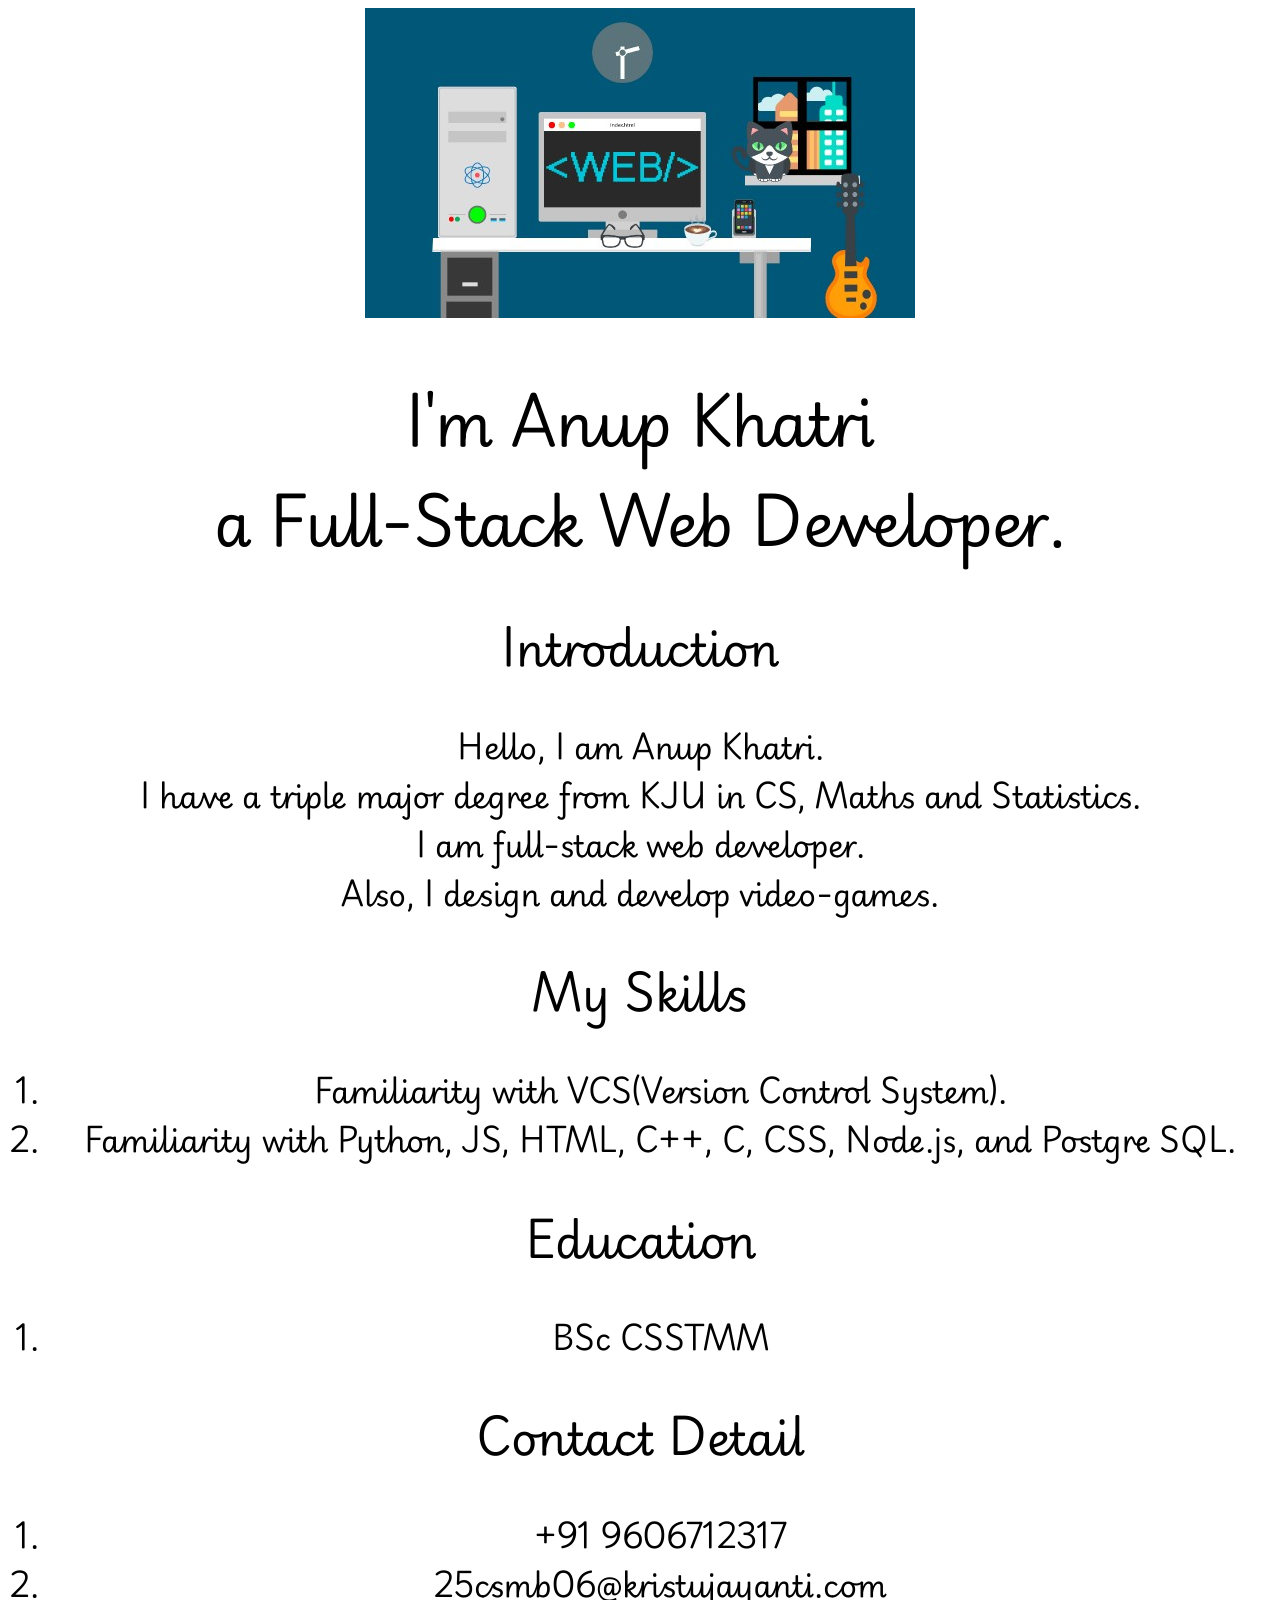
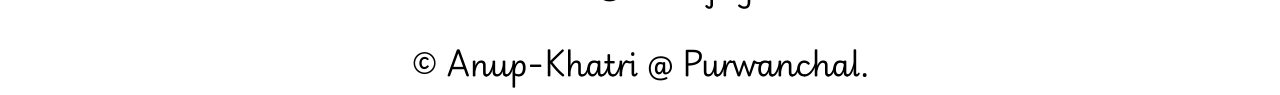
==== Capstone Project - 02/index.html @ 41a94ec4 "Website boilder plate update. This push marks the completion of the project core structure." ====
<!DOCTYPE html>
<html lang="en">
<head>

    <meta charset="UTF-8">
    <meta name="viewport" content="width=device-width, initial-scale=1.0">
    <title>Buntai Fries</title>
    <link rel="stylesheet" href="style.css">
    <link href="https://fonts.googleapis.com/css2?family=Playwrite+GB+S" rel="stylesheet">

</head>
<body>

    <div>
        <image src="img/web_bg.jpg" alt="IntroBG"></image>
    </div>

    <h1>I'm Anup Khatri <br> a Full-Stack Web Developer.</h1>

    <h2>Introduction</h2>
    <p> Hello, I am Anup Khatri. 
        <br> I have a triple major degree from KJU in CS, Maths and Statistics.
        <br> I am full-stack web developer. 
        <br> Also, I design and develop video-games.
    </p>

    <h2>My Skills</h2>
    <ol>
        <li>Familiarity with VCS(Version Control System).</li>
        <li>Familiarity with Python, JS, HTML, C++, C, CSS, Node.js, and Postgre SQL.</li>
    </ol>

    <h2>Education</h2>
    <ol>
        <li>BSc CSSTMM</li>
    </ol>

    <h2>Contact Detail</h2>      
    <ol>
        <li>+91 9606712317</li>
        <li>25csmb06@kristujayanti.com</li>
    </ol>                                                                                                                                                                                                                                                                                                                                                                                                                
    
    <footer>
        © Anup-Khatri @ Purwanchal.
    </footer>

</body>
</html>
---- Capstone Project - 02/style.css ----
body {
    font-family: "Playwrite GB S", cursive;
    font-weight: 400;
    text-align: center;
    font-size: 30px;
    
}
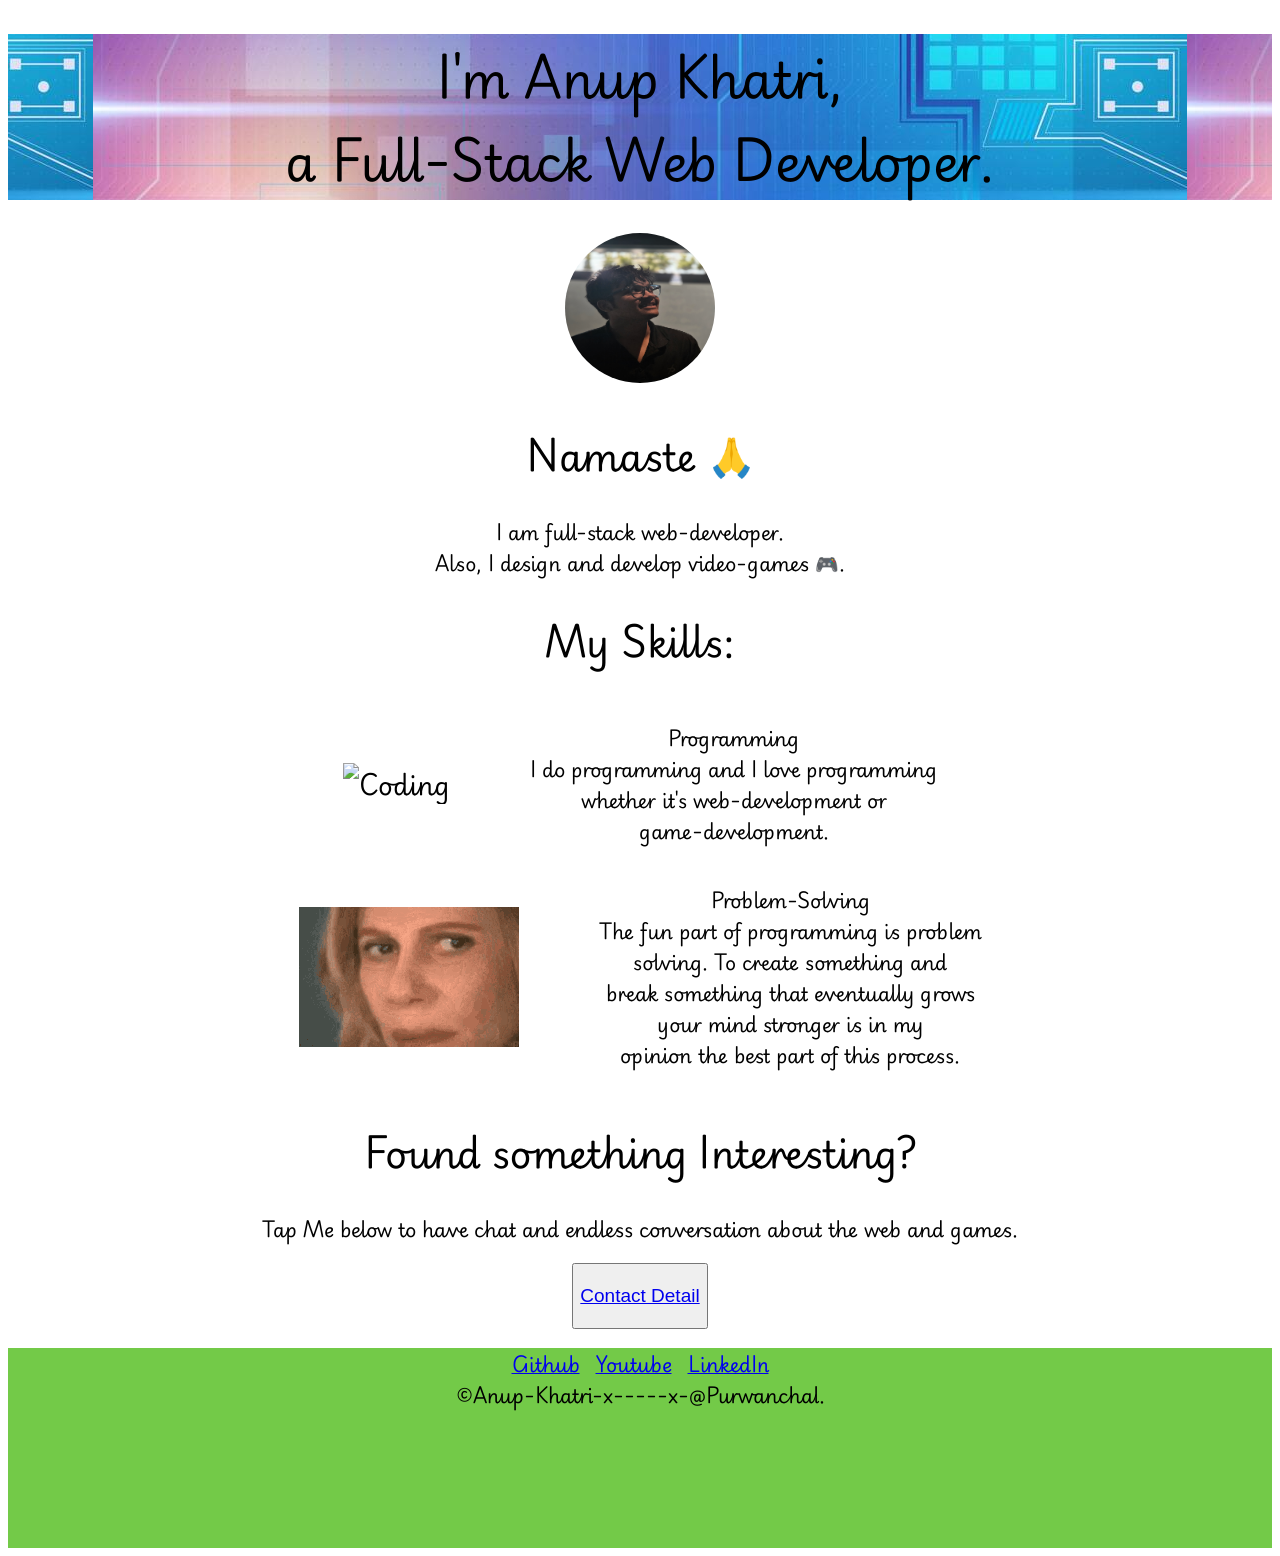
==== commit 2f3b87f3: "My take on this project." ====
--- a/Capstone Project - 02/index.html
+++ b/Capstone Project - 02/index.html
@@ -1,49 +1,76 @@
 <!DOCTYPE html>
 <html lang="en">
 <head>
-
     <meta charset="UTF-8">
     <meta name="viewport" content="width=device-width, initial-scale=1.0">
     <title>Buntai Fries</title>
     <link rel="stylesheet" href="style.css">
     <link href="https://fonts.googleapis.com/css2?family=Playwrite+GB+S" rel="stylesheet">
-
 </head>
 <body>
 
-    <div>
-        <image src="img/web_bg.jpg" alt="IntroBG"></image>
+    <div class="intro">
+        <h1>
+            I'm Anup Khatri, 
+            <br>a Full-Stack Web Developer.
+        </h1>
     </div>
 
-    <h1>I'm Anup Khatri <br> a Full-Stack Web Developer.</h1>
+    <img src="img/11239.jpg" alt="MyPic" class="profile">
 
-    <h2>Introduction</h2>
-    <p> Hello, I am Anup Khatri. 
-        <br> I have a triple major degree from KJU in CS, Maths and Statistics.
-        <br> I am full-stack web developer. 
-        <br> Also, I design and develop video-games.
+    <h2>Namaste 🙏</h2>
+    <p>
+        I am full-stack web-developer. 
+        <br> Also, I design and develop video-games 🎮.
     </p>
 
-    <h2>My Skills</h2>
-    <ol>
-        <li>Familiarity with VCS(Version Control System).</li>
-        <li>Familiarity with Python, JS, HTML, C++, C, CSS, Node.js, and Postgre SQL.</li>
-    </ol>
+    <div>
+        <h2>My Skills:</h2>
+        <div class="container">
+            <img src="img/coding.gif" alt="Coding">
+            <p>
+                <strong>Programming</strong>
+                <br>I do programming and I love programming 
+                <br>whether it's web-development or 
+                <br>game-development.
+            </p>
+        </div>
 
-    <h2>Education</h2>
-    <ol>
-        <li>BSc CSSTMM</li>
-    </ol>
+        <div class="container">
+            <img src="img/confused-solving.gif" alt="Solve">
+            <p>
+                <strong>Problem-Solving</strong>
+                <br>The fun part of programming is problem 
+                <br>solving. To create something and
+                <br>break something that eventually grows 
+                <br>your mind stronger is in my
+                <br>opinion the best part of this process.
+            </p>
+        </div>
+    </div>
+    
+    <div class="contact">
+        <h2>Found something Interesting?</h2>
+        <p>
+            <strong>Tap Me </strong>below to have chat and endless conversation about the web and games.
+        </p>
+        <button type="button">
+            <p>
+                <a href="contact.html">Contact Detail</a>
+            </p>          
+        </button>
+    </div>
 
-    <h2>Contact Detail</h2>      
-    <ol>
-        <li>+91 9606712317</li>
-        <li>25csmb06@kristujayanti.com</li>
-    </ol>                                                                                                                                                                                                                                                                                                                                                                                                                
+    <div class="footer-class">
+        <footer>
+            <p>
+                <a href="https://github.com/buntai-fries">Github</a>
+                <a href="http://www.youtube.com/@urGraphicsGamer26">Youtube</a>
+                <a href="https://in.linkedin.com/in/anup-khatri-a0a3a230a">LinkedIn</a>
+                <br><strong>©Anup-Khatri-x-----x-@Purwanchal.</strong>
+            </p>
+        </footer>
+    </div>
     
-    <footer>
-        © Anup-Khatri @ Purwanchal.
-    </footer>
-
 </body>
 </html>
--- a/Capstone Project - 02/style.css
+++ b/Capstone Project - 02/style.css
@@ -1,7 +1,48 @@
 body {
-    font-family: "Playwrite GB S", cursive;
-    font-weight: 400;
-    text-align: center;
-    font-size: 30px;
+    font-family:"Playwrite GB S", cursive;
+    font-weight:400;
+    text-align:center;
+    font-size:25px;
     
 }
+
+.intro {
+    text-align: center;
+    background-image:url("img/technical_bg.jpg");
+    background-color: #cccccc;
+    background-position:center;
+    
+}
+
+.profile {
+    width:150px;
+    height:150px;
+    border-radius:50%;
+
+}
+
+p {
+    font-size:19px;
+
+}  
+
+.container {
+    display:inline-flex;
+    align-items:center;
+    gap:80px; 
+
+}
+
+.contact{
+
+
+}
+
+.footer-class {
+    background-color: #4aba12c4;
+    height:200px;
+    text-align: center;
+    font-size:14px;
+    word-spacing: 10px;
+
+}
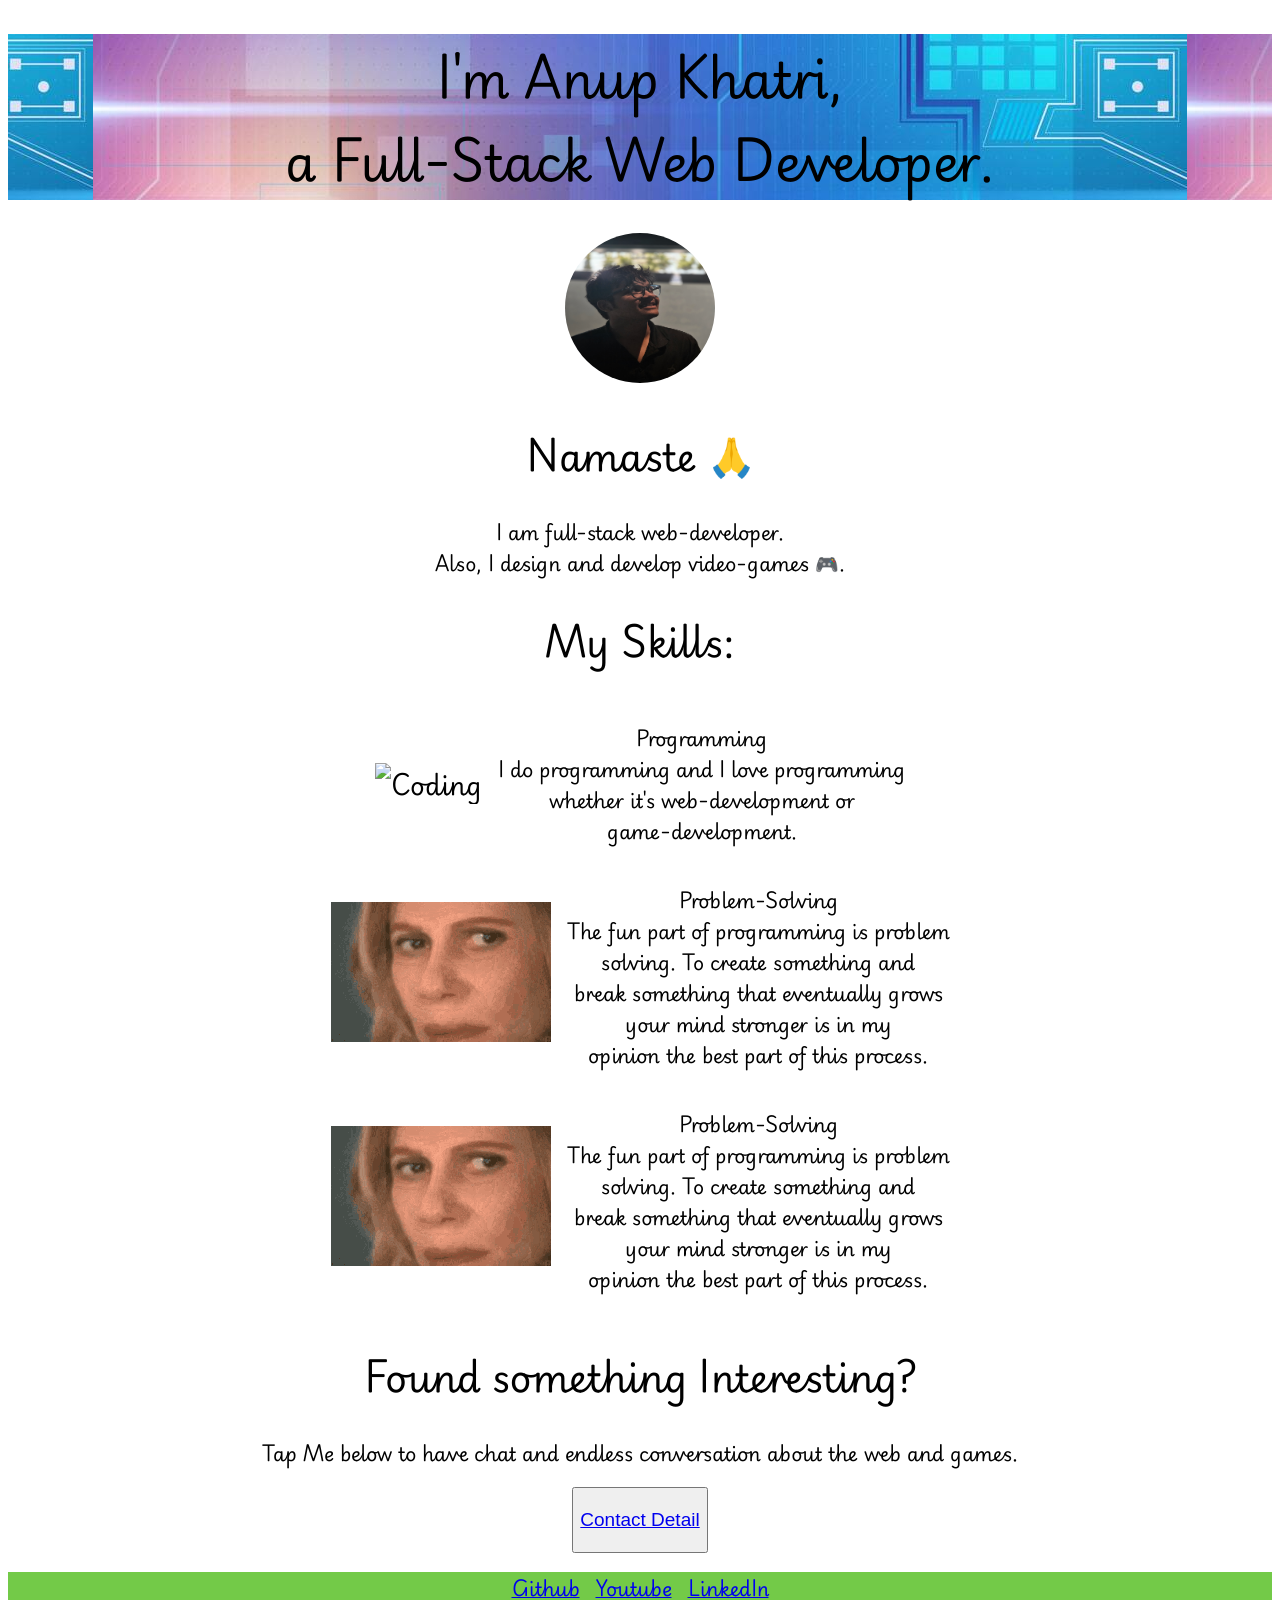
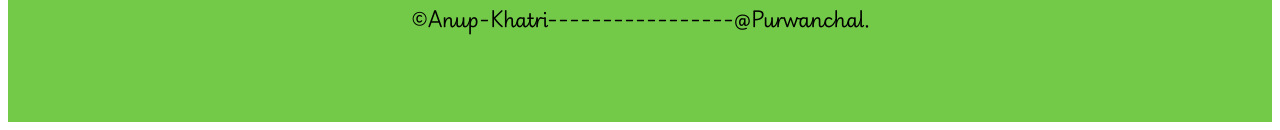
==== commit 069f6c3d: "Proper management of the skill content(flexbox)." ====
--- a/Capstone Project - 02/index.html
+++ b/Capstone Project - 02/index.html
@@ -27,25 +27,49 @@
     <div>
         <h2>My Skills:</h2>
         <div class="container">
-            <img src="img/coding.gif" alt="Coding">
-            <p>
+            <div>
+                <img src="img/coding.gif" alt="Coding">
+            </div>
+            <div>
+                <p>
                 <strong>Programming</strong>
                 <br>I do programming and I love programming 
                 <br>whether it's web-development or 
                 <br>game-development.
             </p>
+            </div>
         </div>
 
         <div class="container">
-            <img src="img/confused-solving.gif" alt="Solve">
-            <p>
+            <div>
+                <img src="img/confused-solving.gif" alt="Problem-Solving">
+            </div>
+            <div>
+                <p>
                 <strong>Problem-Solving</strong>
                 <br>The fun part of programming is problem 
                 <br>solving. To create something and
                 <br>break something that eventually grows 
                 <br>your mind stronger is in my
                 <br>opinion the best part of this process.
-            </p>
+                </p>
+            </div>
+        </div>
+
+        <div class="container">
+            <div>
+                <img src="img/confused-solving.gif" alt="Problem-Solving">
+            </div>
+            <div>
+                <p>
+                <strong>Problem-Solving</strong>
+                <br>The fun part of programming is problem 
+                <br>solving. To create something and
+                <br>break something that eventually grows 
+                <br>your mind stronger is in my
+                <br>opinion the best part of this process.
+                </p>
+            </div>
         </div>
     </div>
     
@@ -67,7 +91,7 @@
                 <a href="https://github.com/buntai-fries">Github</a>
                 <a href="http://www.youtube.com/@urGraphicsGamer26">Youtube</a>
                 <a href="https://in.linkedin.com/in/anup-khatri-a0a3a230a">LinkedIn</a>
-                <br><strong>©Anup-Khatri-x-----x-@Purwanchal.</strong>
+                <br><strong>©Anup-Khatri-----------------@Purwanchal.</strong>
             </p>
         </footer>
     </div>
--- a/Capstone Project - 02/style.css
+++ b/Capstone Project - 02/style.css
@@ -27,20 +27,16 @@
 }  
 
 .container {
-    display:inline-flex;
-    align-items:center;
-    gap:80px; 
-
-}
-
-.contact{
-
+    display:flex;
+    justify-content: center;
+    align-items: center;
+    gap:1rem; 
 
 }
 
 .footer-class {
     background-color: #4aba12c4;
-    height:200px;
+    height:150px;
     text-align: center;
     font-size:14px;
     word-spacing: 10px;
